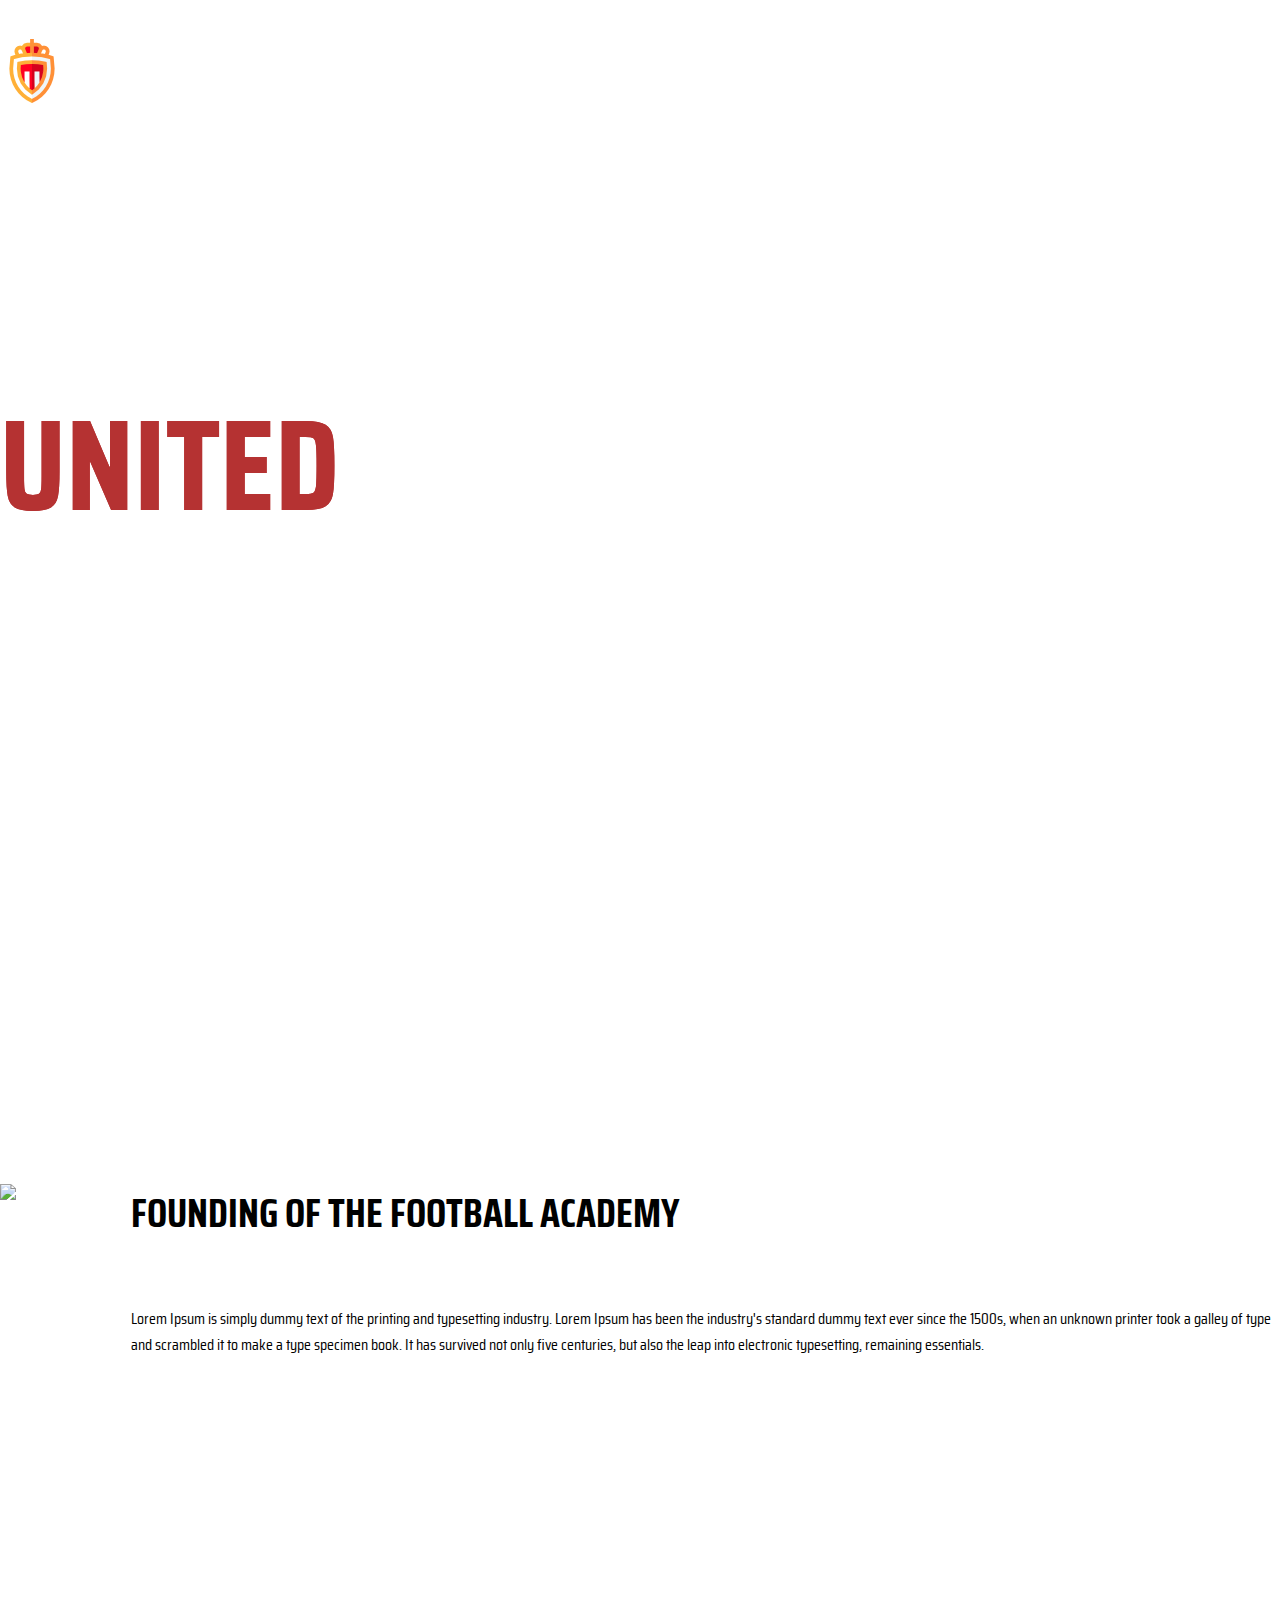
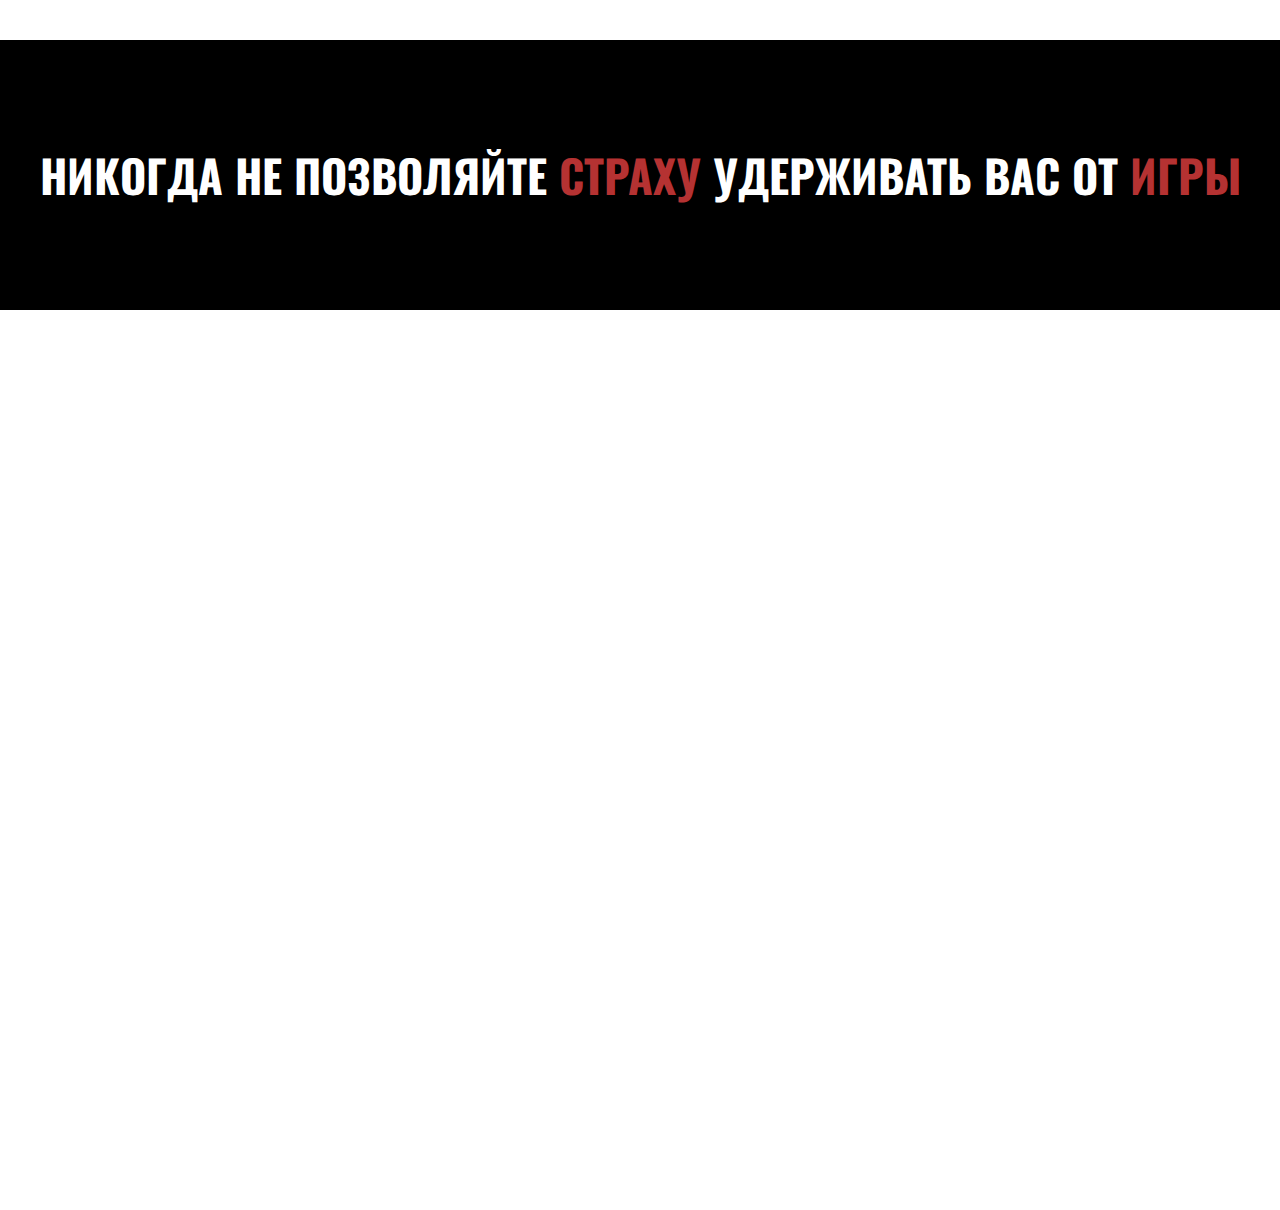
==== TITANS/index.html @ de2e747d "ew" ====
<!DOCTYPE html>
<html>
<head>
	<meta name="viewport" content="width=device-width, initial-scale=1" />
	<link rel="preconnect" href="https://fonts.googleapis.com">
	<link rel="preconnect" href="https://fonts.gstatic.com" crossorigin>
	<link href="https://fonts.googleapis.com/css2?family=Oswald:wght@200..700&family=Roboto:ital,wght@0,100;0,300;0,400;0,500;0,700;0,900;1,100;1,300;1,400;1,500;1,700;1,900&display=swap" rel="stylesheet">
	<link rel="preconnect" href="https://fonts.googleapis.com">
	<link rel="preconnect" href="https://fonts.gstatic.com" crossorigin>
	<link href="https://fonts.googleapis.com/css2?family=Rubik+Mono+One&display=swap" rel="stylesheet">
	<link rel="stylesheet" type="text/css" href="css/style.css">
	<link rel="preconnect" href="https://fonts.googleapis.com">
	<link rel="preconnect" href="https://fonts.gstatic.com" crossorigin>
	<link href="https://fonts.googleapis.com/css2?family=Saira+Condensed:wght@100;200;300;400;500;600;700;800;900&display=swap" rel="stylesheet">
	<meta charset="utf-8">
	<meta name="viewport" content="width=device-width, initial-scale=1">
	<title>TITANS UNITED</title>
</head>
<body>

<div class="landing__page">

	<div class="container">

		<header class="header">
			<img src="logo.png">
			<ul class="header__nav">
				<li class="nav__item">ГЛАВНАЯ</li>
				<li class="nav__item">О НАС</li>
				<li class="nav__item">ЗАПИСАТЬСЯ</li>
				<li class="nav__item">КОНТАКТЫ</li>
			</ul>
		</header>

		<div class="title">
			<h1 class="title__text">
				TITANS<br><h1 class="red title__text">UNITED</h1>
			</h1>
		</div>

	</div>

</div>

<main class="main">

	<div class="container">

		<div class="academy">
			<div class="academy__inner">
				<div class="academy__photo">
					<img src="picture1.svg" class="photo">
				</div>

				<div class="academy__info">
					<h2 class="academy__info__title">founding of the football academy</h2>
					<p class="academy__info__text">Lorem Ipsum is simply dummy text of the printing and typesetting industry. Lorem Ipsum has been the industry's standard dummy text ever since the 1500s, when an unknown printer took a galley of type 
					and scrambled it to make a type specimen book. It has survived not only five centuries, but also the leap into electronic typesetting, remaining essentials.</p>
				</div>
			</div>
		</div>

	</div>

	<div class="motivate">
		<div class="container">
			<div class="motivate__inner">
				<div class="block__motivate">
					<div class="text__block">
						<h2 class="motivate__text">никогда не позволяйте <a class="red">страху</a> удерживать вас от <a class="red">игры</a></h2>
					</div>
				</div>
			</div>
		</div>
	</div>


<div class="player__week__page">

	<div class="container">

		<div class="title">
			<h1 class="title__text">
				TITANS<br><h1 class="red title__text">UNITED</h1>
			</h1>
		</div>

	</div>

</div>
</main>

<footer class="footer">
	
</footer>

</body>
</html>
---- TITANS/css/style.css ----
body{
    color: #fff;
    line-height: 1.6;
    margin: 0;
    font-family: 'Archangelsk';
}

*,
*:after,
*:before{
    box-sizing: border-box;
    margin: 0;
}

.container{
    width: 100%;
    max-width: 1280px;
    margin: 0 auto;
}

.landing__page{
    background: url(header.svg) center no-repeat;
    background-size: cover;
    height: 100vh;
    width: 100%;
}

.header{
    display: flex;
    align-items: center;
    padding-top: 39px;
    justify-content: space-between;
}

.header__nav{
    margin: 0;
    list-style-type: none;
    display: flex;
    gap: 33px;
    float: right;

}

.nav__item{
     font-family: "Rubik Mono One", monospace;
     opacity: 0.7;
}

.title__text{
    font-family: "Saira Condensed", sans-serif;
    font-size: 130px;
    line-height: 130px;
}

.title{
    position: absolute;
    top: 30%;
}

.red{
    color: #B53232;
}

.academy{
    height: 740px;
    display: flex;
    align-items: center;
}

.academy__inner{
    display: flex;
    gap: 115px;
    justify-content: center;
    top: 50%;
}

.academy__info__text{
    color: black;
    font-family: Saira Condensed;
    padding-top: 60px;
}

.academy__info__title{
    color: black;
    font-family: Saira Condensed;
    font-size: 40px;
    text-transform: uppercase;
}

.motivate{
    background: black;
    height: 30vh;
    display: flex;
    align-items: center;
}

.motivate__text{
    font-family: "oswald", sans-serif;
    font-weight: 700;
    font-size: 45px;
    text-transform: uppercase;
    text-align: center;
    font-style: normal;
}

.block__motivate{
    display: flex;
    flex-wrap: wrap;
    align-items: center;
    justify-content: center;
}

.motivate__inner{
    display: flex;
    justify-content: center;
    top: 50%;
}

.player__week__page{
    background: url() center no-repeat;
    background-size: cover;
    height: 100vh;
    width: 100%;
}

@media screen and (max-width: 1024px){
    .container{
        width: 100%;
        padding: 0 15px;
    }

        .photo{
        max-width: 100%;
    }
    .academy__inner{
        display: flex;
        text-align: center;
        gap: 30px;
        justify-content: center;
        top: 50%;
        flex-wrap: wrap;
    }

    .academy__info__text{
    color: black;
    font-family: Saira Condensed;
    padding-top: 30px;
}
    .motivate__text{
    font-family: "oswald", sans-serif;
    font-weight: 700;
    font-size: 35px;
    text-transform: uppercase;
    text-align: center;
    font-style: normal;
}

}

@media screen and (max-width: 768px){
    .header__nav{
        display: none;
    }
}

@media screen and (max-width: 550px){
    .header__nav{
        display: none;
    }

        .motivate__text{
    font-family: "oswald", sans-serif;
    font-weight: 700;
    font-size: 25px;
    text-transform: uppercase;
    text-align: center;
    font-style: normal;
}
}
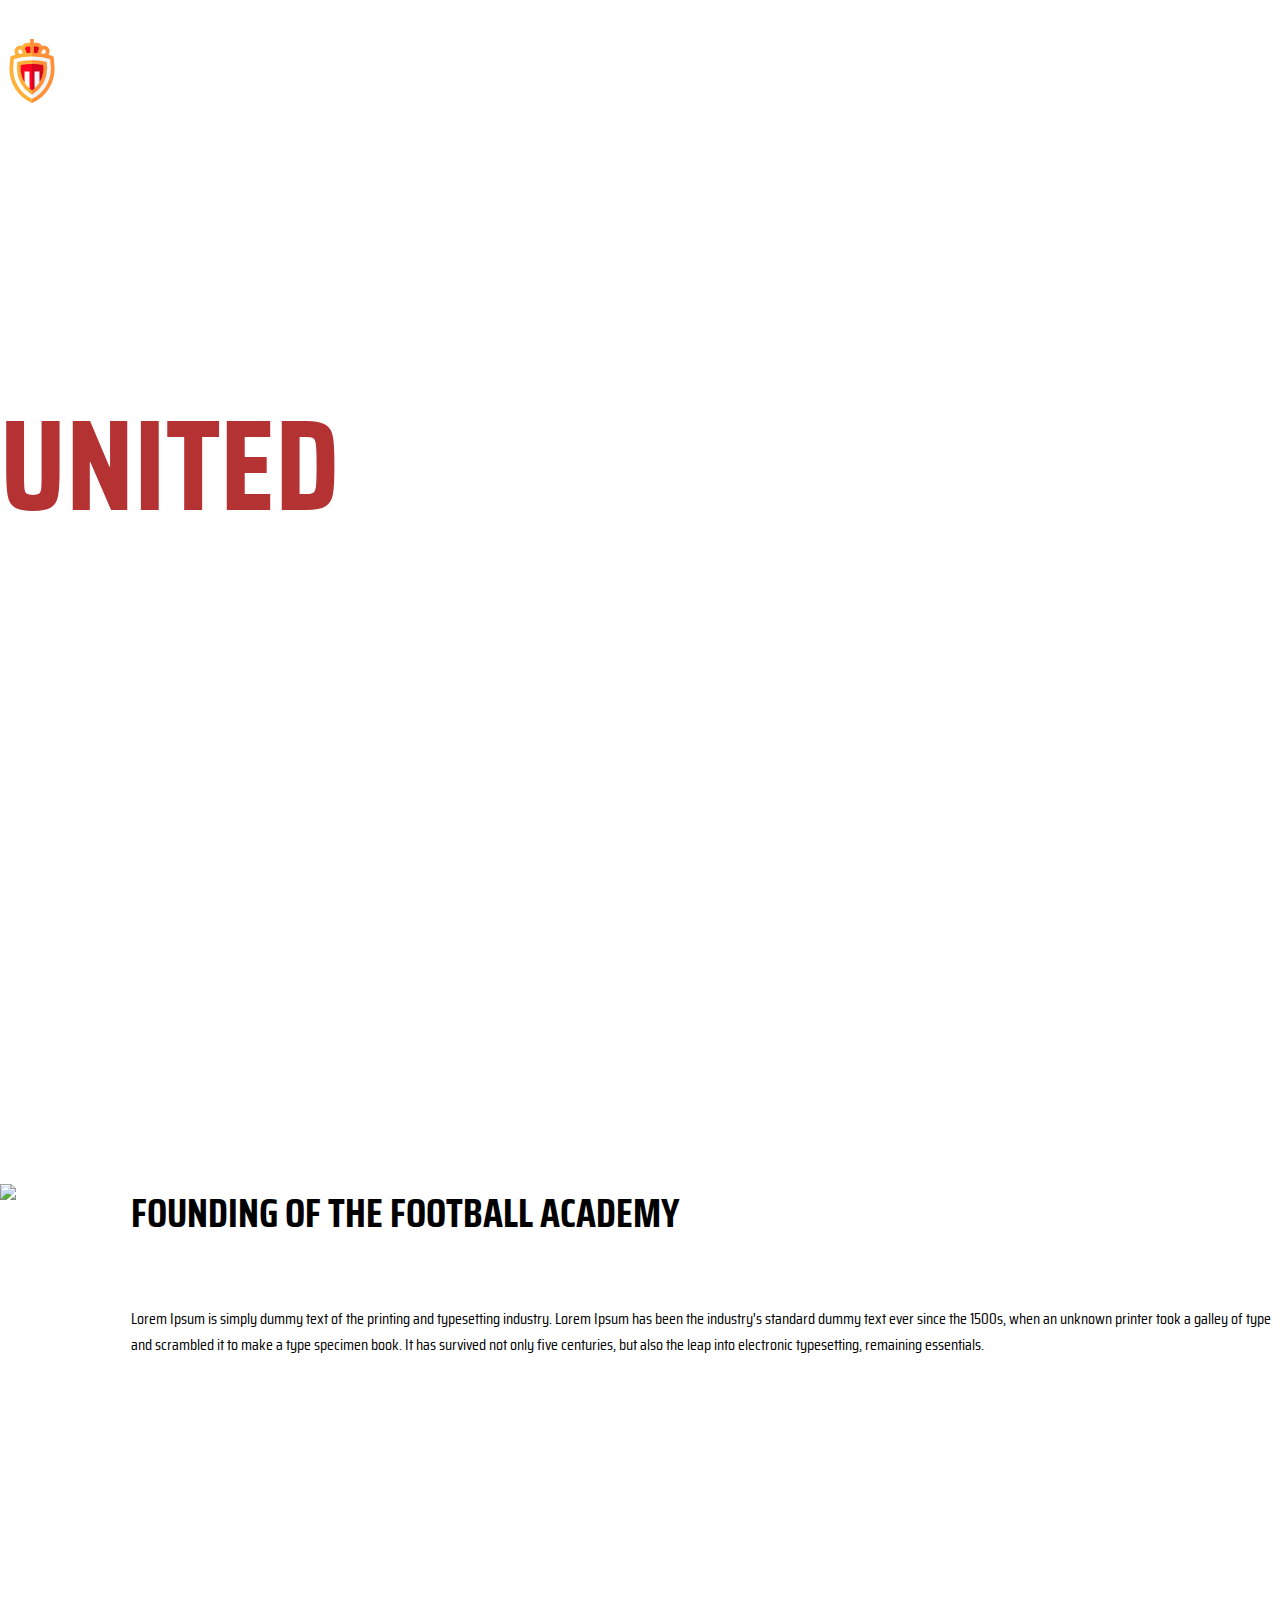
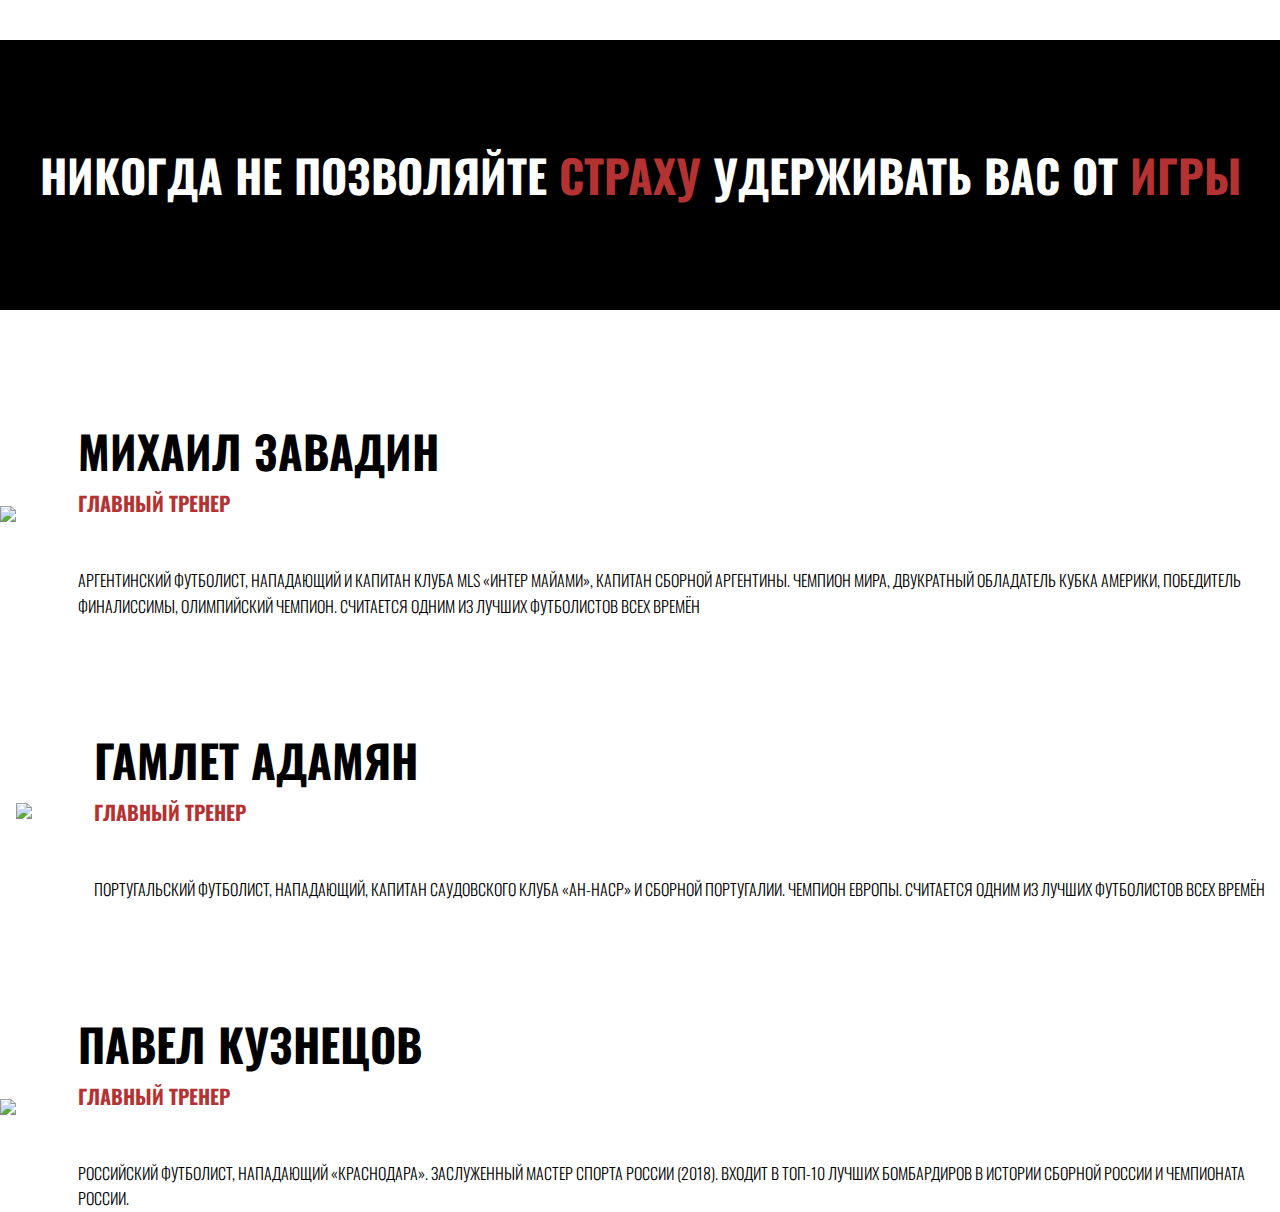
==== commit d931a8ef: "DSA" ====
--- a/TITANS/index.html
+++ b/TITANS/index.html
@@ -75,19 +75,70 @@
 	</div>
 
 
-<div class="player__week__page">
+<div class="coaches__block">
 
-	<div class="container">
+<div class="container">
 
-		<div class="title">
-			<h1 class="title__text">
-				TITANS<br><h1 class="red title__text">UNITED</h1>
-			</h1>
+	<div class="coaches__block__inner">
+
+		<div class="coach__block">
+			<div class="coach__photo">
+				<img src="Ellipse 1.svg" class="photo" />
+			</div>
+
+			<div class="coach__info">
+				<div class="coach__name">
+					<h2 class="coach__name">Михаил Завадин</h2>
+					<p class="coach__work red">Главный тренер</p>
+				</div>
+				<div class="coach__des">
+					<p class="coach__description">Аргентинский футболист, нападающий и капитан клуба MLS «Интер Майами», капитан сборной Аргентины. Чемпион мира, двукратный обладатель Кубка Америки, победитель Финалиссимы, олимпийский чемпион. Считается одним из лучших футболистов всех времён</p>
+				</div>
+			</div>
+		</div>
+
+		<div class="coach__block">
+
+			<div class="coach__photo">
+				<img src="Ellipse 5.svg" class="photo" />
+			</div>
+
+			<div class="coach__info">
+				<div class="coach__name">
+					<h2 class="coach__name">Гамлет Адамян</h2>
+					<p class="coach__work red">Главный тренер</p>
+				</div>
+				<div class="coach__des">
+					<p class="coach__description">Португальский футболист, нападающий, капитан саудовского клуба «Ан-Наср» и сборной Португалии. Чемпион Европы. Считается одним из лучших футболистов всех времён</p>
+				</div>
+			</div>
+
+		</div>
+
+		<div class="coach__block">
+
+			<div class="coach__photo">
+				<img src="Ellipse 6.svg" class="photo" />
+			</div>
+
+			<div class="coach__info">
+				<div class="coach__name">
+					<h2 class="coach__name">Павел Кузнецов</h2>
+					<p class="coach__work red">Главный тренер</p>
+				</div>
+				<div class="coach__des">
+					<p class="coach__description">Российский футболист, нападающий «Краснодара». Заслуженный мастер спорта России (2018). Входит в топ-10 лучших бомбардиров в истории сборной России и чемпионата России.</p>
+				</div>
+			</div>
+
 		</div>
 
 	</div>
 
 </div>
+
+</div>
+
 </main>
 
 <footer class="footer">
--- a/TITANS/css/style.css
+++ b/TITANS/css/style.css
@@ -116,11 +116,41 @@
     top: 50%;
 }
 
-.player__week__page{
-    background: url() center no-repeat;
-    background-size: cover;
-    height: 100vh;
-    width: 100%;
+.coaches__block__inner{
+}
+
+.coach__block{
+    display: flex;
+    align-items: center;
+    gap: 62px;
+    flex-wrap: nowrap;
+    justify-content: center;
+    padding-top: 105px;
+}
+
+.coach__name{
+    color: black;
+    font-family: "oswald", sans-serif;
+    font-weight: 700;
+    font-size: 45px;
+    text-transform: uppercase;
+    margin: 0;
+    padding: 0;
+}
+
+.coach__work{
+    font-size: 20px;
+    margin: 0;
+    padding: 0;
+}
+
+.coach__description{
+    color: black;
+    font-family: "oswald", sans-serif;
+    font-weight: 300;
+    font-size: 16px;
+    text-transform: uppercase;
+    padding-top: 49px;
 }
 
 @media screen and (max-width: 1024px){
@@ -155,12 +185,51 @@
     font-style: normal;
 }
 
+        .coach__block{
+    display: flex;
+    align-items: center;
+    gap: 62px;
+    flex-wrap: wrap;
+    justify-content: center;
+    padding-top: 105px;
+}
+
+    .coach__name{
+        color: black;
+        font-family: "oswald", sans-serif;
+        font-weight: 700;
+        font-size: 35px;
+        text-transform: uppercase;
+        margin: 0;
+        padding: 0;
+        text-align: center;
+    }
+
 }
 
 @media screen and (max-width: 768px){
     .header__nav{
         display: none;
     }
+
+    .coach__work{
+    font-size: 20px;
+    margin: 0;
+    padding: 0;
+    text-align: center;
+}
+
+.coach__name{
+    color: black;
+    font-family: "oswald", sans-serif;
+    font-weight: 700;
+    font-size: 45px;
+    text-transform: uppercase;
+    margin: 0;
+    padding: 0;
+    text-align: center;
+}
+
 }
 
 @media screen and (max-width: 550px){
@@ -176,4 +245,15 @@
     text-align: center;
     font-style: normal;
 }
+
+    .coach__name{
+        color: black;
+        font-family: "oswald", sans-serif;
+        font-weight: 700;
+        font-size: 35px;
+        text-transform: uppercase;
+        margin: 0;
+        padding: 0;
+        text-align: center;
+    }
 }